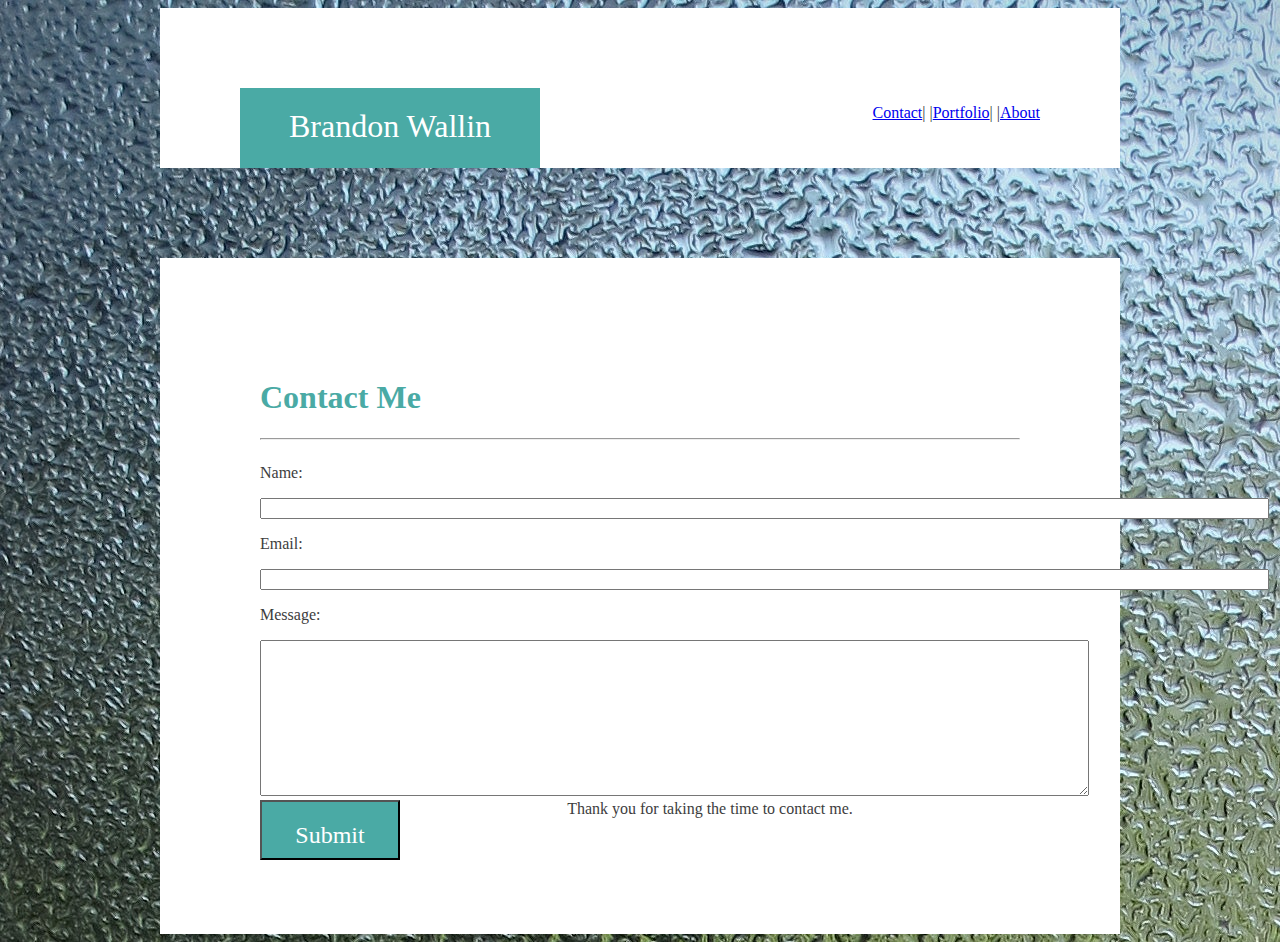
==== contact.html @ e64e822f "Added basic portofolio for editing purposes" ====
<!DOCTYPE html>
<html lang="en-us">

<head>
  <meta charset="UTF-8">
  <title>Floats</title>
  <link rel="stylesheet" type="text/css" href="assets/css/style.css">
</head>

<body id="body">
<div class="header">
  <header id="header">
    Brandon Wallin
    </header>
    <p id="head"><a href="index.html">About</a></p>
    <p id="head">|        |</p>
    <p id="head"><a href="portfolio.html">Portfolio</a></p>
    <p id="head">|        |</p>
    <p id="head"><a href="contact.html">Contact</a></p>
    </div>
    <br><br><br><br><br>
    <div class="body">
        <h1 id="bodyhead">
            Contact Me
        </h1>
        <br><br><br><br><hr>
    <form id="text">
    <p id="text">Name:</p><br>
        <input type="text" name="Name" size="123"></input>
    </form>
    <form id="text">
        <p id="text">Email:</p><br>
            <input type="text" name="Email" size="123"></input>
        </form>
        <form id="text">
            <p id="text">Message:</p>
                <textarea type="text" name="Message" cols="101" rows="10"></textarea>
            </form><br><br><br>
            
            <button id="submit" type="button">Submit</button>

   <br>
    <p>Thank you for taking the time to contact me.</p>
        </div>
    </body>
    </html>
---- assets/css/style.css ----
* {
  box-sizing: border-box;
  text-align: center;
}

#body {
    background-image: url("../images/background.jpg");
}

#header {
        background-color: #4aaaa5;
        width: 300px;
        height: 80px;
        padding: 20px;
        font-family: Georgia, 'Times New Roman', Times, serif;
        color: #ffffff;
        font-size: 32px;
        text-align: center;
        margin: Left;
        float: Left;
}
#head {
        float: Right;

}
div.header {
    margin: auto;
    padding: 80px;
    color: #3d3d3d;
    background: #ffffff;
    width: 960px;

}
div.body {
    margin: auto;
    padding: 100px;
    color: #3d3d3d;
    background: #ffffff;
    width: 960px;
    word-wrap: break-word;
}
#image {
    float: Left;
}
#bodyhead {
    float: Left;
    font-family: 'Georgia', Times, Times New Roman, serif;
    color: #4aaaa5
}
#text {
    Float: Left;
}
#submit {
    background-color: #4aaaa5;
    width: 140px;
    height: 60px;
    padding: 20px;
    font-family: Georgia, 'Times New Roman', Times, serif;
    color: #ffffff;
    font-size: 24px;
    text-align: center;
    margin: Left;
    float: Left;
}
#pimage {
    Float: Left;
    Padding: 20px;

}
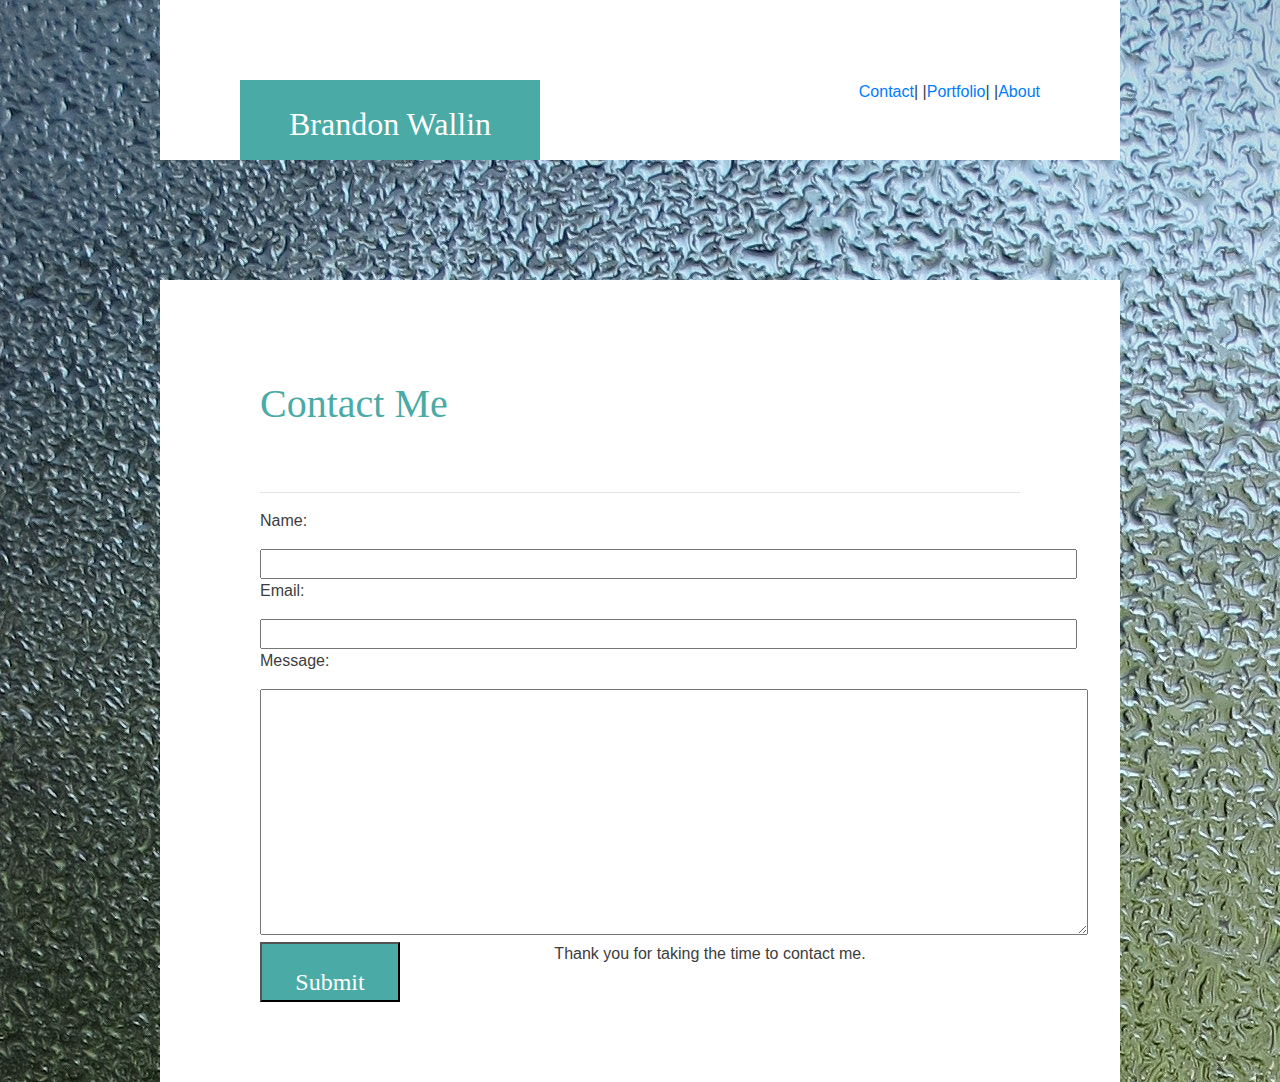
==== commit db4187c1: "Added a meta tag" ====
--- a/contact.html
+++ b/contact.html
@@ -2,6 +2,7 @@
 <html lang="en-us">
 
 <head>
+  <link rel="stylesheet" href="https://stackpath.bootstrapcdn.com/bootstrap/4.4.1/css/bootstrap.min.css" integrity="sha384-Vkoo8x4CGsO3+Hhxv8T/Q5PaXtkKtu6ug5TOeNV6gBiFeWPGFN9MuhOf23Q9Ifjh" crossorigin="anonymous">
   <meta charset="UTF-8">
   <title>Floats</title>
   <link rel="stylesheet" type="text/css" href="assets/css/style.css">
@@ -26,15 +27,15 @@
         <br><br><br><br><hr>
     <form id="text">
     <p id="text">Name:</p><br>
-        <input type="text" name="Name" size="123"></input>
+        <input type="text" name="Name" size="85"></input>
     </form>
     <form id="text">
         <p id="text">Email:</p><br>
-            <input type="text" name="Email" size="123"></input>
+            <input type="text" name="Email" size="85"></input>
         </form>
         <form id="text">
             <p id="text">Message:</p>
-                <textarea type="text" name="Message" cols="101" rows="10"></textarea>
+                <textarea type="text" name="Message" cols="87" rows="10"></textarea>
             </form><br><br><br>
             
             <button id="submit" type="button">Submit</button>
--- a/assets/css/style.css
+++ b/assets/css/style.css
@@ -67,4 +67,23 @@
     Float: Left;
     Padding: 20px;
 
-}+}
+#head p:hover {
+    background-color: #4aaaa5;
+    color: black;
+  }
+  
+#head p.active {
+    background-color: #4CAF50;
+    color: white;
+  }
+  .container {
+    display: flex;
+    flex-wrap: wrap;
+    flex-direction: row;
+  }
+  
+  .container{
+    flex: 1 0 12em;
+    /* Change 12em to your breakpoint. */
+  }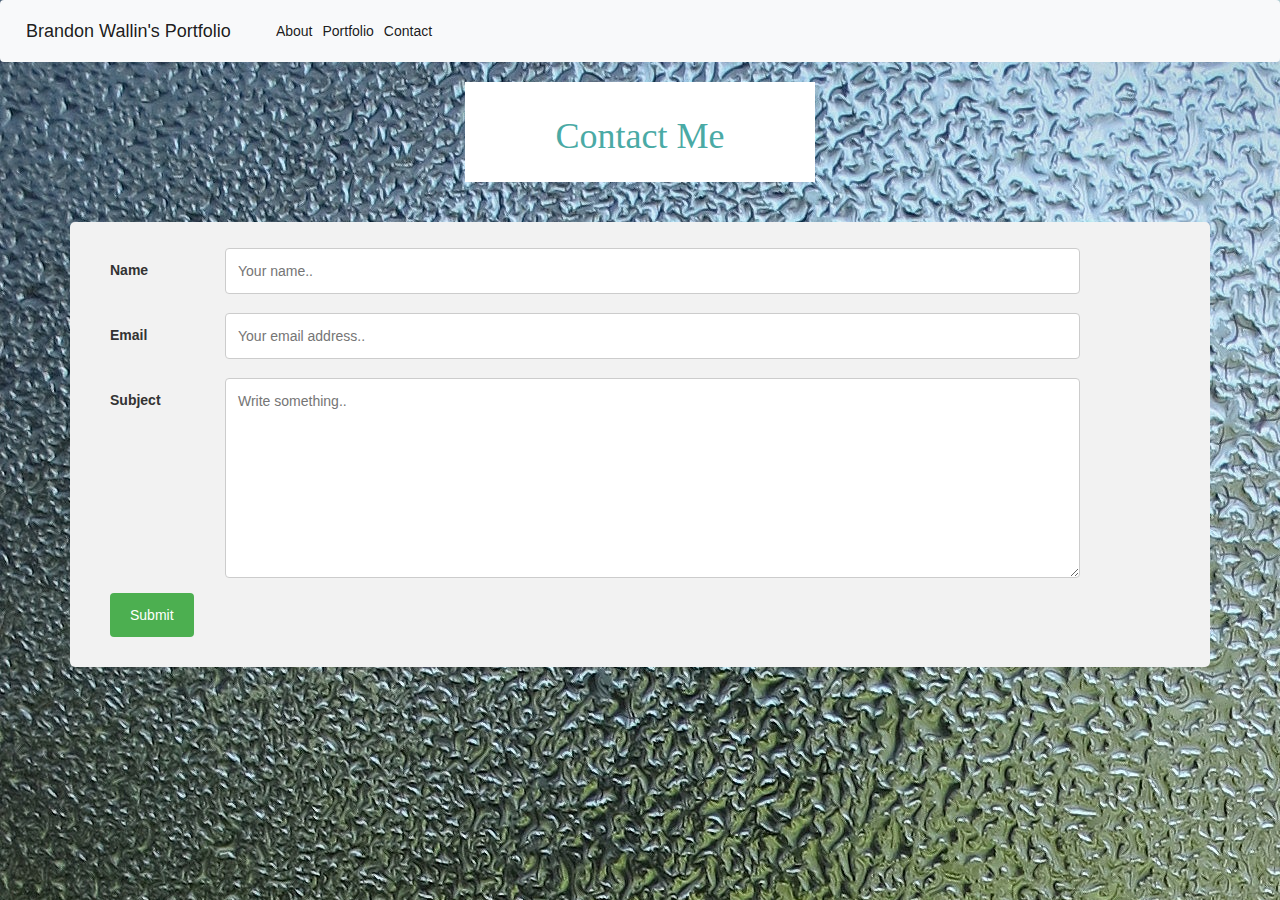
==== commit a3c616d2: "finished website" ====
--- a/contact.html
+++ b/contact.html
@@ -1,47 +1,72 @@
 <!DOCTYPE html>
-<html lang="en-us">
-
+<html lang="en">
+  <link rel="stylesheet" href="https://stackpath.bootstrapcdn.com/bootstrap/4.4.1/css/bootstrap.min.css" integrity="sha384-Vkoo8x4CGsO3+Hhxv8T/Q5PaXtkKtu6ug5TOeNV6gBiFeWPGFN9MuhOf23Q9Ifjh" crossorigin="anonymous">
+  <link rel="stylesheet" type="text/css" href="assets/css/style.css">
 <head>
-  <link rel="stylesheet" href="https://stackpath.bootstrapcdn.com/bootstrap/4.4.1/css/bootstrap.min.css" integrity="sha384-Vkoo8x4CGsO3+Hhxv8T/Q5PaXtkKtu6ug5TOeNV6gBiFeWPGFN9MuhOf23Q9Ifjh" crossorigin="anonymous">
-  <meta charset="UTF-8">
-  <title>Floats</title>
-  <link rel="stylesheet" type="text/css" href="assets/css/style.css">
+  <nav class="navbar navbar-expand-lg navbar-light bg-light">
+    <a class="navbar-brand" href="#">Brandon Wallin's Portfolio</a>
+    <button class="navbar-toggler" type="button" data-toggle="collapse" data-target="#navbarNavDropdown" aria-controls="navbarNavDropdown" aria-expanded="false" aria-label="Toggle navigation">
+      <span class="navbar-toggler-icon"></span>
+    </button>
+    <div class="collapse navbar-collapse" id="navbarNavDropdown">
+      <ul class="navbar-nav">
+        <li class="nav-item active">
+          <a class="nav-link" href="index.html">About <span class="sr-only">(current)</span></a>
+        </li>
+        <li class="nav-item active">
+          <a class="nav-link" href="portfolio.html">Portfolio</a>
+        </li>
+        <li class="nav-item active">
+          <a class="nav-link" href="contact.html">Contact</a>
+        </li>
+          </div>
+        </li>
+      </ul>
+    </div>
+  </nav>
+  <title>Bootstrap Example</title>
+  <meta charset="utf-8">
+  <meta name="viewport" content="width=device-width, initial-scale=1">
+  <link rel="stylesheet" href="https://maxcdn.bootstrapcdn.com/bootstrap/3.3.7/css/bootstrap.min.css">
+  <script src="https://ajax.googleapis.com/ajax/libs/jquery/3.2.0/jquery.min.js"></script>
+  <script src="https://maxcdn.bootstrapcdn.com/bootstrap/3.3.7/js/bootstrap.min.js"></script>
 </head>
 
 <body id="body">
-<div class="header">
-  <header id="header">
-    Brandon Wallin
-    </header>
-    <p id="head"><a href="index.html">About</a></p>
-    <p id="head">|        |</p>
-    <p id="head"><a href="portfolio.html">Portfolio</a></p>
-    <p id="head">|        |</p>
-    <p id="head"><a href="contact.html">Contact</a></p>
-    </div>
-    <br><br><br><br><br>
-    <div class="body">
-        <h1 id="bodyhead">
-            Contact Me
-        </h1>
-        <br><br><br><br><hr>
-    <form id="text">
-    <p id="text">Name:</p><br>
-        <input type="text" name="Name" size="85"></input>
-    </form>
-    <form id="text">
-        <p id="text">Email:</p><br>
-            <input type="text" name="Email" size="85"></input>
+    <div class="bodyhead">
+  <h1 id="bodyhead" class="col-md-12">Contact Me</h1>
+</div> <br><br>
+    <div class="container">
+        <form action="action_page.php">
+          <div class="row">
+            <div class="col-25">
+              <label for="fname"><p id="ltext">Name</p></label>
+            </div>
+            <div class="col-75"><p id="head">
+              <input type="text" id="fname" name="firstname" placeholder="Your name.."></p>
+            </div>
+          </div>
+          <div class="row">
+            <div class="col-25">
+              <label for="lname"> <p id="ltext">Email</p></label>
+            </div>
+            <div class="col-75"><p id="head">
+              <input type="text" id="lname" name="lastname" placeholder="Your email address.."></p>
+            </div>
+          </div>
+          <div class="row">
+            <div class="col-25">
+              <label for="subject"><p id="ltext">Subject</p></label>
+            </div>
+            <div class="col-75"><p id="head">
+              <textarea id="subject" name="subject" placeholder="Write something.." style="height:200px"></textarea></p>
+            </div>
+          </div>
+          <div class="row">
+            <p id="ltext"><input type="submit" value="Submit"></p>
+          </div>
         </form>
-        <form id="text">
-            <p id="text">Message:</p>
-                <textarea type="text" name="Message" cols="87" rows="10"></textarea>
-            </form><br><br><br>
-            
-            <button id="submit" type="button">Submit</button>
+      </div>
+    </body>
 
-   <br>
-    <p>Thank you for taking the time to contact me.</p>
-        </div>
-    </body>
     </html>--- a/assets/css/style.css
+++ b/assets/css/style.css
@@ -1,11 +1,9 @@
 
-* {
-  box-sizing: border-box;
-  text-align: center;
-}
+
 
 #body {
     background-image: url("../images/background.jpg");
+    text-align: Left;
 }
 
 #header {
@@ -21,9 +19,12 @@
         float: Left;
 }
 #head {
-        float: Right;
+        position:relative; left:-130px;
+}
+#ltext {
+    position:relative; left:40px;
+}
 
-}
 div.header {
     margin: auto;
     padding: 80px;
@@ -34,19 +35,31 @@
 }
 div.body {
     margin: auto;
-    padding: 100px;
+    padding: 70px;
     color: #3d3d3d;
     background: #ffffff;
     width: 960px;
     word-wrap: break-word;
+    text-align:Left;
+    font-size: 18px;
+    
 }
 #image {
     float: Left;
+    width: 100%;
+    align: Left;
 }
 #bodyhead {
-    float: Left;
     font-family: 'Georgia', Times, Times New Roman, serif;
-    color: #4aaaa5
+    color: #4aaaa5;
+    text-align: center;
+    position: relative; top: -35px;
+}
+#bodyhead2 {
+    font-family: 'Georgia', Times, Times New Roman, serif;
+    color: #4aaaa5;
+    text-align: center;
+    position: relative; top: -20px;
 }
 #text {
     Float: Left;
@@ -54,7 +67,7 @@
 #submit {
     background-color: #4aaaa5;
     width: 140px;
-    height: 60px;
+    height: 50px;
     padding: 20px;
     font-family: Georgia, 'Times New Roman', Times, serif;
     color: #ffffff;
@@ -64,8 +77,8 @@
     float: Left;
 }
 #pimage {
-    Float: Left;
-    Padding: 20px;
+    Float: left;
+    width: 20%;
 
 }
 #head p:hover {
@@ -77,13 +90,88 @@
     background-color: #4CAF50;
     color: white;
   }
-  .container {
-    display: flex;
-    flex-wrap: wrap;
-    flex-direction: row;
+#lefttext {
+    text-align: Left;
+}
+@media only screen and (max-width:620px) {
+    /* For mobile phones: */
+    #header, #body, #image {
+      width:100%;
+    }
+  }
+  .responsive {
+    width: 100%;
+    height: auto;
+  }
+  div.bodyhead {
+    margin: auto;
+    padding: 50px;
+    background: #ffffff;
+    text-align:center;
+    font-size: 18px;
+    width:350px;
+  }
+  #submittext {
+    position: relative; top: -10px;
+  }
+  input[type=text], select, textarea{
+    width: 100%;
+    padding: 12px;
+    border: 1px solid #ccc;
+    border-radius: 4px;
+    box-sizing: border-box;
+    resize: vertical;
   }
   
-  .container{
-    flex: 1 0 12em;
-    /* Change 12em to your breakpoint. */
+  /* Style the label to display next to the inputs */
+  label {
+    padding: 12px 12px 12px 0;
+    display: inline-block;
+  }
+  
+  /* Style the submit button */
+  input[type=submit] {
+    background-color: #4CAF50;
+    color: white;
+    padding: 12px 20px;
+    border: none;
+    border-radius: 4px;
+    cursor: pointer;
+    float: right;
+  }
+  
+  /* Style the container */
+  .container {
+    border-radius: 5px;
+    background-color: #f2f2f2;
+    padding: 20px;
+  }
+  
+  /* Floating column for labels: 25% width */
+  .col-25 {
+    float: left;
+    width: 25%;
+    margin-top: 6px;
+  }
+  
+  /* Floating column for inputs: 75% width */
+  .col-75 {
+    float: left;
+    width: 75%;
+    margin-top: 6px;
+  }
+  
+  /* Clear floats after the columns */
+  .row:after {
+    content: "";
+    display: table;
+    clear: both;
+  }
+  
+  /* Responsive layout - when the screen is less than 600px wide, make the two columns stack on top of each other instead of next to each other */
+  @media screen and (max-width: 600px) {
+    .col-25, .col-75, input[type=submit] {
+      width: 100%;
+      margin-top: 0;
+    }
   }